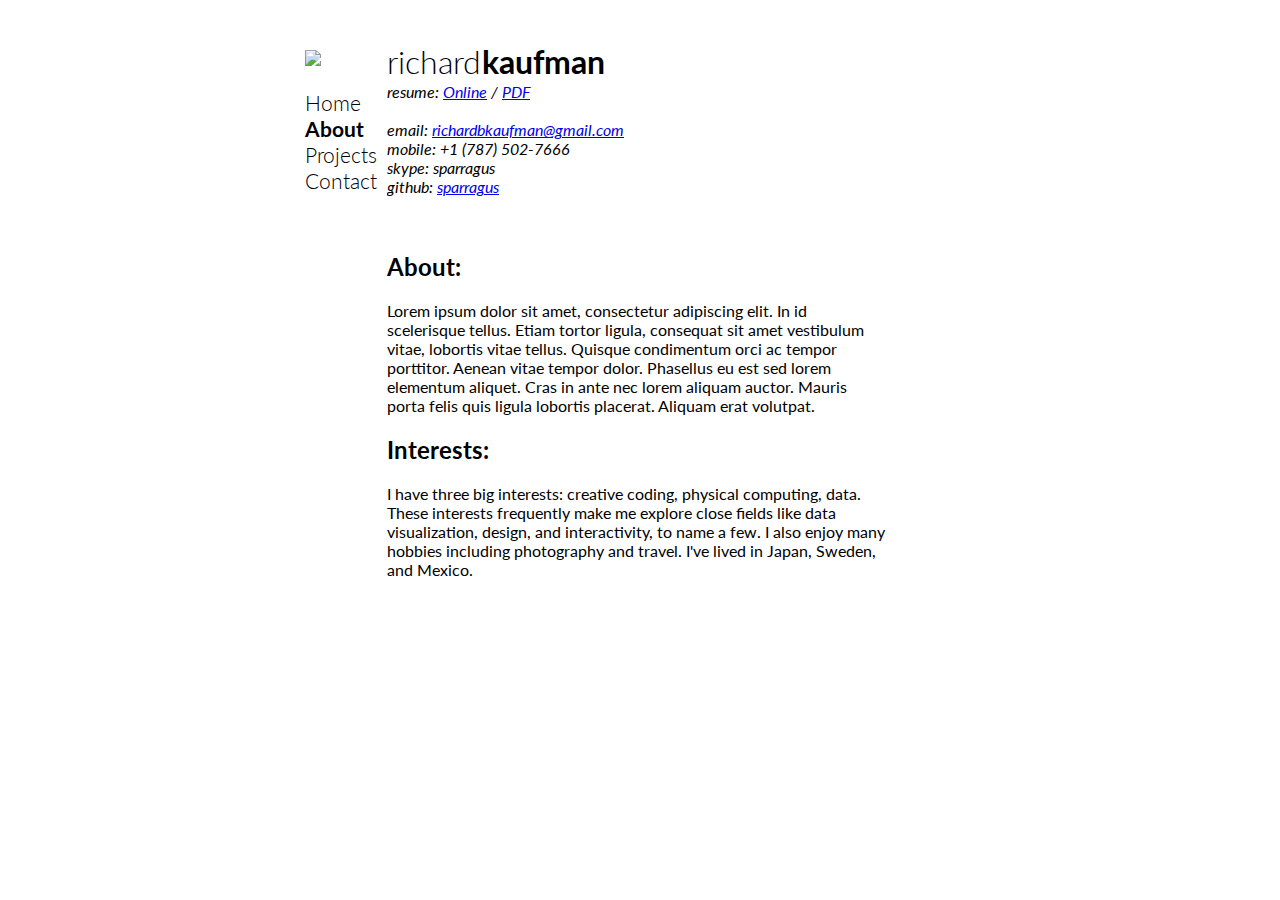
==== about.html @ 8239d8ee "Adds about page. Interests are in about page. Adds sidebar. Projects have tags." ====
<!DOCTYPE html>
<html>
<head>
	<meta charset="utf-8">
	<meta http-equiv="X-UA-Compatible" content="IE=edge">
	<title>Richard Kaufman - About</title>
	<link rel="stylesheet" href="./css/style.css">
</head>
<body>
		<div class="container center-div">
			<div id="firstColumn">
				<img id="contactPicture" src="http://placehold.it/150x200">
				</img>
				<ul class="sidebar-links">
					<li>
						<a href="./index.html" title="Home">Home</a>
					</li>
					<li class="sidebar-active-link">
						<a href="#" title="About">About</a>
					</li>
					<li>
						<a href="#" title="Projects">Projects</a>
					</li>
					<li>
						<a href="#" title="Contact">Contact</a>
					</li>
				</ul>
			</div>
			<div id="secondColumn">
				<div id="contactInfo">
					<h1>
						<span id="firstName">
							richard
						</span>
						<span id="lastName">
							kaufman
						</span>
					</h1>
					<address>
						resume:
						<a href="#" title="Online">Online</a>
						/
						<a href="#" title="PDF">PDF</a>
						<br>
						<br>
						email:
						<a class="email" href="mailto://richardbkaufman@gmail.com">richardbkaufman@gmail.com</a>
						<br>
						mobile: +1 (787) 502-7666
						<br>
						skype: sparragus
						<br>
						github:
						<a href="http://github.com/sparragus" title="sparragus@github">sparragus</a>
					</address>
				</div>
				<div id="about">
					<h2>
						About:
					</h2>
					<p>
						Lorem ipsum dolor sit amet, consectetur adipiscing elit. In id scelerisque tellus.
						Etiam tortor ligula, consequat sit amet vestibulum vitae, lobortis vitae tellus.
						Quisque condimentum orci ac tempor porttitor. Aenean vitae tempor dolor. Phasellus
						eu est sed lorem elementum aliquet. Cras in ante nec lorem aliquam auctor. Mauris
						porta felis quis ligula lobortis placerat. Aliquam erat volutpat.
					</p>
				</div>
				
				<div id="interests">
					<h2>
						Interests:
					</h2>
					<p>
						I have three big interests: creative coding, physical computing, data. These interests
						frequently make me explore close fields like data visualization, design, and interactivity,
						to name a few. I also enjoy many hobbies including photography and travel. I've lived
						in Japan, Sweden, and Mexico.
						<!-- Creative Coding Physical Computing Interactivity Generative Art Photography
						Travel -->
					</p>
				</div>
			</div>
			<div class="clear">
			</div>
		</div>
	</body>
</html>
---- css/style.css ----
@import url(http://fonts.googleapis.com/css?family=Lato:400,300,700);

body {
	font-family: 'Lato', sans-serif;
	font-weight: 400;
}

h1 {
	font-family: 'Lato', sans-serif;
	font-weight: 700;
}

/* anchors tags in a list*/
li a {
	text-decoration: none;
}

.clear {
	clear: both;
}

.center-div {
	margin: 0 auto;
	width: 670px;
}

.container {
	margin-top: 50px;
}

#firstColumn {
	width: auto; /*or your image's width*/
	height: auto; /*or your image's height*/

	margin-right: 10px;

	float: left;
}

#contactPicture {

}

.sidebar-links {
	list-style: none;
	padding: 0;

	font-size: 16pt;
	font-weight: 300;
}

.sidebar-links a:link {
	color: #000000;
}

.sidebar-links a:visited {
	color: #000000;
}

.sidebar-links a:hover {
	font-weight: 400;
}

.sidebar-active-link , 
.sidebar-active-link a:hover{
	font-weight: 700;
}

#secondColumn {
	width: 500px;

	float: left;
}

#contactInfo h1 {
		margin-top: -8px;
}

#contactInfo address {
	/*padding: 0;*/
	margin-top: -20px;
	height: 150px;
	overflow-y: hidden;
}

#firstName {
	font-family: 'Lato', sans-serif;
	font-weight: 300;
}

#lastName {
	font-family: 'Lato', sans-serif;
	font-weight: 700;	
	margin-left: -8px;
}

#about {

}

#projects ul{
	list-style: none;
	padding: 0;
}

.project img{	
	float: left;
	margin-top: 4px;
	margin-right: 10px
}

.project h3 {
	margin-bottom: -3px;
}
.project time {
	font-size: 10pt;
}

.project-tags {
	/*font-style: italic;*/
	font-size: 10pt;
	margin-top: 0;
	margin-bottom: -5px
}
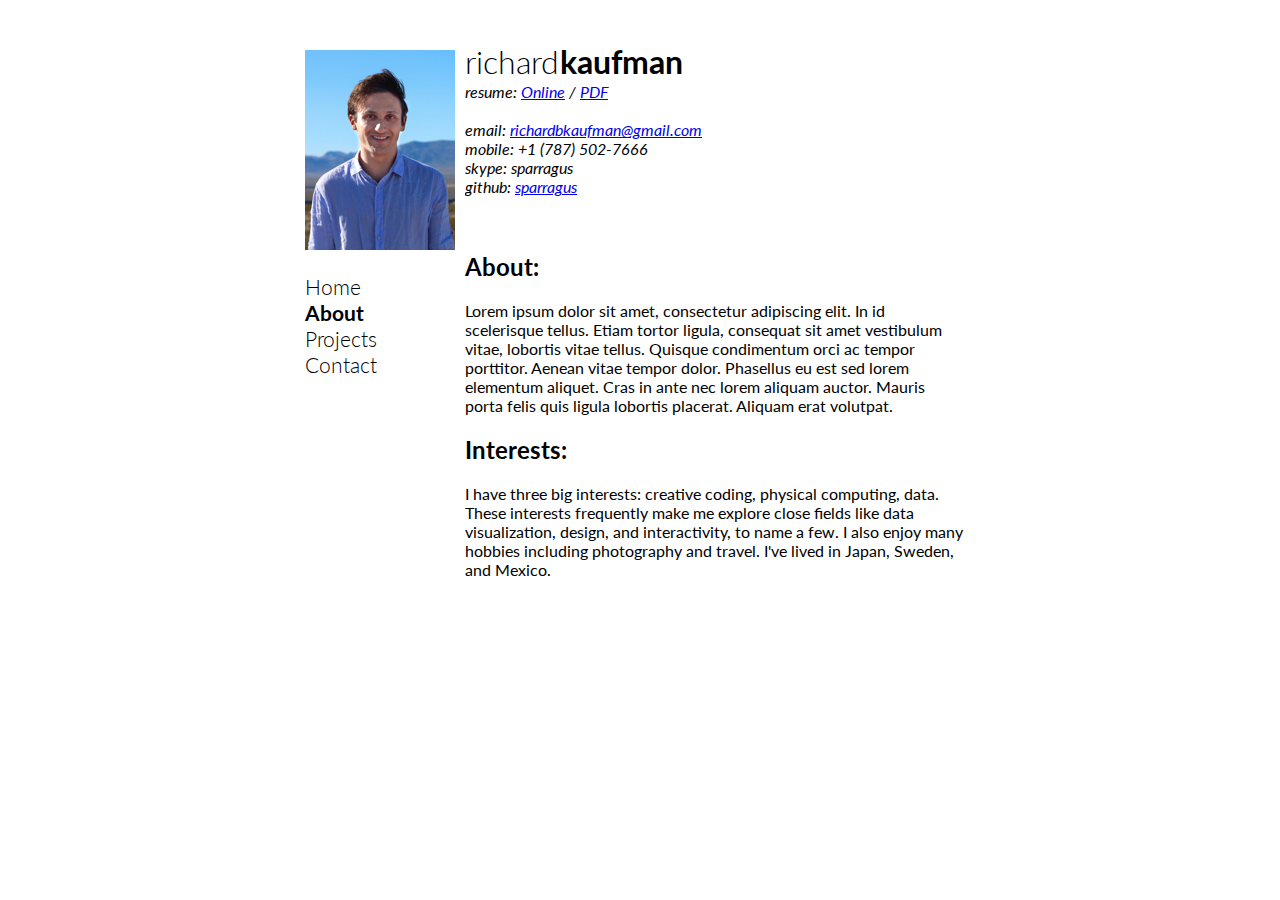
==== commit 1729ee59: "Add profile pic." ====
--- a/about.html
+++ b/about.html
@@ -9,7 +9,7 @@
 <body>
 		<div class="container center-div">
 			<div id="firstColumn">
-				<img id="contactPicture" src="http://placehold.it/150x200">
+				<img id="contactPicture" src="./images/profile-pic.jpg">
 				</img>
 				<ul class="sidebar-links">
 					<li>
